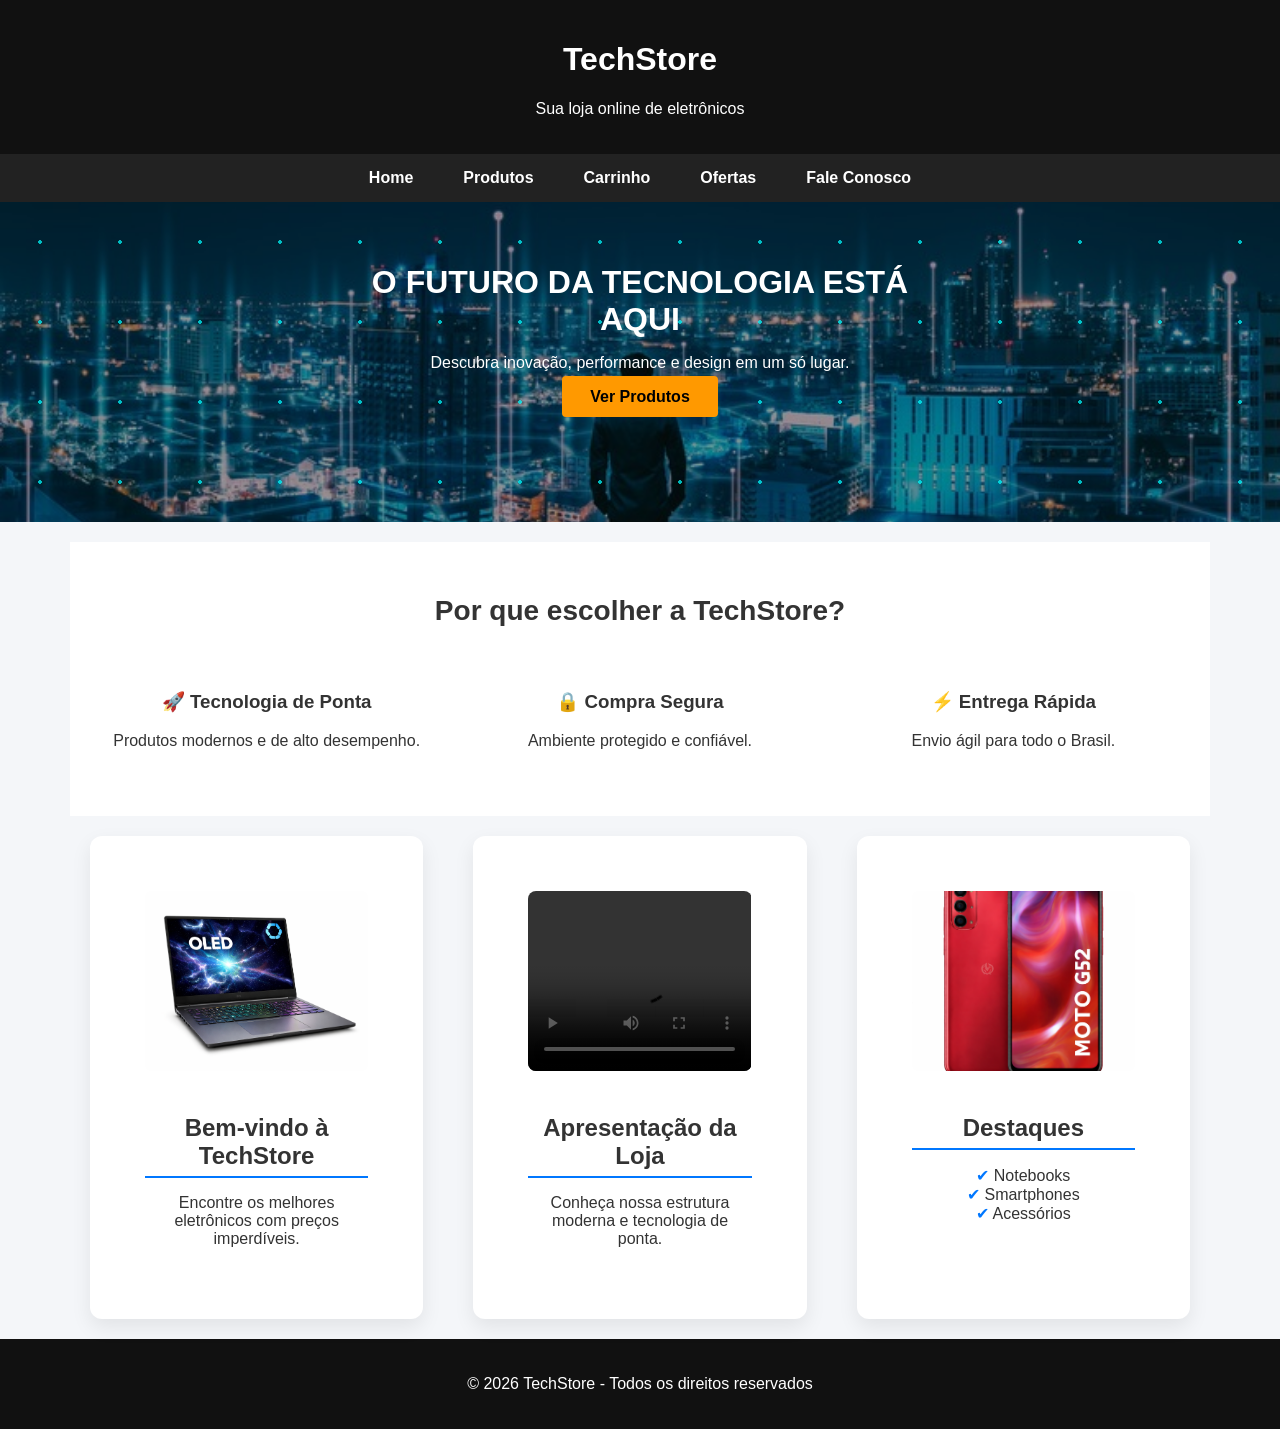
==== index.html @ 17142c54 "Primeiro commit - site" ====
<!DOCTYPE html>
<html lang="pt-br">
<head>
    <meta charset="UTF-8">
    <meta name="description" content="Loja Virtual de Eletrônicos">
    <meta name="author" content="Monica Leite Scalabrini">
    <title>TechStore - Vendas Online</title>
    <link rel="stylesheet" href="style.css">
</head>

<body>

<header>
    <h1>TechStore</h1>
    <p>Sua loja online de eletrônicos</p>
</header>

<nav>
    <ul>
        <li><a href="index.html">Home</a></li>
        <li><a href="produtos.html">Produtos</a></li>
        <li><a href="#">Carrinho</a></li>
        <li><a href="ofertas.html">Ofertas</a></li>
        <li><a href="faleconosco.html">Fale Conosco</a></li>
    </ul>
</nav>

<section class="banner">
    <div class="banner-text">
        <h2>O FUTURO DA TECNOLOGIA ESTÁ AQUI</h2>
        <p>Descubra inovação, performance e design em um só lugar.</p>
        <a href="produtos.html" class="btn">Ver Produtos</a>
    </div>
</section>

<section class="highlight">
    <h2>Por que escolher a TechStore?</h2>
    <div class="highlight-grid">
        <div>
            <h3>🚀 Tecnologia de Ponta</h3>
            <p>Produtos modernos e de alto desempenho.</p>
        </div>
        <div>
            <h3>🔒 Compra Segura</h3>
            <p>Ambiente protegido e confiável.</p>
        </div>
        <div>
            <h3>⚡ Entrega Rápida</h3>
            <p>Envio ágil para todo o Brasil.</p>
        </div>
    </div>
</section>


<section class="home-cards">

    <article>
        <img src="notebook.png" alt="Notebook">
        <h2>Bem-vindo à TechStore</h2>
        <p>Encontre os melhores eletrônicos com preços imperdíveis.</p>
    </article>

    <article>
        <video controls>
            <source src="videotecstore.mp4" type="video/mp4">
            Seu navegador não suporta vídeo.
        </video>
        <h2>Apresentação da Loja</h2>
        <p>Conheça nossa estrutura moderna e tecnologia de ponta.</p>
    </article>



    <article>
        <img src="celular.png" alt="Smartphone">
        <h2>Destaques</h2>
        <ul>
            <li>Notebooks</li>
            <li>Smartphones</li>
            <li>Acessórios</li>
        </ul>
    </article>

    

</section>


<footer>
    <p>© 2026 TechStore - Todos os direitos reservados</p>
</footer>

</body>
</html>
---- style.css ----
/* RESET */
body {
    margin: 0;
    font-family: Arial, Helvetica, sans-serif;
    background-color: #f4f6f9;
    color: #333;
}

/* HEADER */
header {
    background-color: #111;
    color: white;
    padding: 20px;
    text-align: center;
}

/* MENU */
nav {
    background-color: #222;
}

nav ul {
    list-style: none;
    margin: 0;
    padding: 0;
    display: flex;
    justify-content: center;
}

nav ul li a {
    display: block;
    padding: 15px 25px;
    text-decoration: none;
    color: white;
    font-weight: bold;
    transition: background 0.3s;
}

nav ul li a:hover {
    background-color: #0077ff;
}

/* BANNER */
.banner {
    position: relative;
    height: 150px;
    background-image: url("banner.jpg");
    background-size: cover;
    background-position: center;
    display: flex;
    align-items: center;
    justify-content: center;
}

.banner::after {
    content: "";
    position: absolute;
    inset: 0;
    background: rgba(0, 0, 0, 0.4);
}
.banner::after {
    pointer-events: none;
}


.banner-text {
    position: relative;
    z-index: 2;  /* isso faz o texto ficar acima do overlay */
    color: white;
    text-align: center;
    max-width: 600px;
    margin-top: -80px;

}

.banner-text h2 {
    font-size: 32px;
    margin-bottom: 15px;
    border: none;
    text-transform: uppercase;
}

/* BOTÃO */
.btn {
    background-color: #ff9900;
    color: black;
    padding: 12px 28px;
    text-decoration: none;
    border-radius: 4px;
    font-weight: bold;
    transition: all 0.3s ease;
}

.btn:hover {
    background-color: #e68a00;
    transform: scale(1.05);
}

/* HOME CARDS */
.home-cards {
    display: grid;
    grid-template-columns: repeat(3, 1fr);
    gap: 50px;
    max-width: 1100px;
    margin: 20px auto;
}

.home-cards article {
    background-color: white;
    padding: 55px;
    border-radius: 12px;
    box-shadow: 0 8px 20px rgba(0,0,0,0.08);
    text-align: center;
}

.home-cards img,
.home-cards video {
    width: 100%;
    height: 180px;
    object-fit: cover;
    border-radius: 8px;
    margin-bottom: 20px;
}

.home-cards h2 {
    border-bottom: 2px solid #0077ff;
    padding-bottom: 6px;
    margin-bottom: 15px;
}

.home-cards ul {
    list-style: none;
    padding: 0;
}

.home-cards ul li::before {
    content: "✔ ";
    color: #0077ff;
}
/* ===== PRODUTOS ===== */

.products-grid {
    display: grid;
    grid-template-columns: repeat(3, 1fr);
    gap: 40px;
    max-width: 1100px;
    margin: 60px auto;
}

.product-card {
    background-color: white;
    padding: 25px;
    border-radius: 12px;
    box-shadow: 0 8px 20px rgba(0,0,0,0.08);
    text-align: center;
    transition: transform 0.3s ease;
}

.product-card:hover {
    transform: translateY(-8px);
}

.product-card img {
    width: 100%;
    height: 180px;
    object-fit: contain;
    margin-bottom: 20px;
}

.product-card h2 {
    border-bottom: 2px solid #0077ff;
    padding-bottom: 6px;
    margin-bottom: 15px;
}

.price {
    display: block;
    font-size: 18px;
    margin: 15px 0;
    color: #111;
}
/* ===== FALE CONOSCO ===== */

.contact-section {
    max-width: 600px;
    margin: 60px auto;
}

.contact-form {
    background-color: white;
    padding: 30px;
    border-radius: 12px;
    box-shadow: 0 8px 20px rgba(0,0,0,0.08);
    display: flex;
    flex-direction: column;
}

.contact-form label {
    margin-top: 15px;
    margin-bottom: 5px;
    font-weight: bold;
}

.contact-form input,
.contact-form textarea {
    padding: 10px;
    border-radius: 6px;
    border: 1px solid #ccc;
    font-size: 14px;
}

.contact-form input:focus,
.contact-form textarea:focus {
    outline: none;
    border-color: #0077ff;
}
/* ===== PÁGINA DE PRODUTOS ===== */

.products {
    display: flex;
    gap: 30px;
    max-width: 1100px;
    margin: 60px auto;
}

.products article {
    flex: 1;
    background-color: white;
    padding: 25px;
    border-radius: 12px;
    box-shadow: 0 8px 20px rgba(0,0,0,0.08);
    text-align: center;
}

.products img {
    width: 100%;
    height: 180px;
    object-fit: cover;
    border-radius: 8px;
    margin-bottom: 20px;
}

.price {
    font-weight: bold;
    font-size: 18px;
    margin: 10px 0;
    color: #111;
}


/* ===== CHUVA DIGITAL FUTURISTA ===== */

.banner {
    position: relative;
    height: 320px;
    background-image: url("banner.jpg");
    background-size: cover;
    background-position: center;
    display: flex;
    align-items: center;
    justify-content: center;
    overflow: hidden; /* 👈 ISSO ISOLA O EFEITO */
}


@keyframes rain {
    from {
        transform: translateY(-100%);
    }
    to {
        transform: translateY(100%);
    }
}
/* ===== CHUVA DIGITAL FUTURISTA ===== */

.banner::before {
    content: "";
    position: absolute;
    inset: 0;
    background-image: 
        radial-gradient(rgba(0,255,255,0.7) 2px, transparent 2px);
    background-size: 80px 80px;
    animation: rain 6s linear infinite;
    pointer-events: none;
    z-index: 1;
}



@keyframes rain {
    from {
        transform: translateY(-100%);
    }
    to {
        transform: translateY(100%);
    }
}
/* ===== SEÇÃO DIFERENCIAL ===== */

.highlight {
    text-align: center;
    padding: 60px 20px;
    background-color: #ffffff;
}

.highlight h2 {
    font-size: 28px;
    margin-bottom: 40px;
}

.highlight-grid {
    display: flex;
    justify-content: center;
    gap: 40px;
    max-width: 1100px;
    margin: auto;
}

.highlight-grid div {
    flex: 1;
    padding: 20px;
}


/* ===== SEÇÃO HIGHLIGHT ===== */

.highlight {
    max-width: 1100px;
    margin: 20px auto 10px auto; /* menos espaço embaixo */
    padding: 30px 20px; /* diminui altura interna */
    text-align: center;
}
.highlight h2 {
    margin-bottom: 25px;
}
.highlight-grid {
    display: grid;
    grid-template-columns: repeat(3, 1fr);
    gap: 20px; /* diminui espaço entre caixas */
}
footer {
    text-align: center;
    padding: 20px;
    background-color: #111;
    color: white;
}
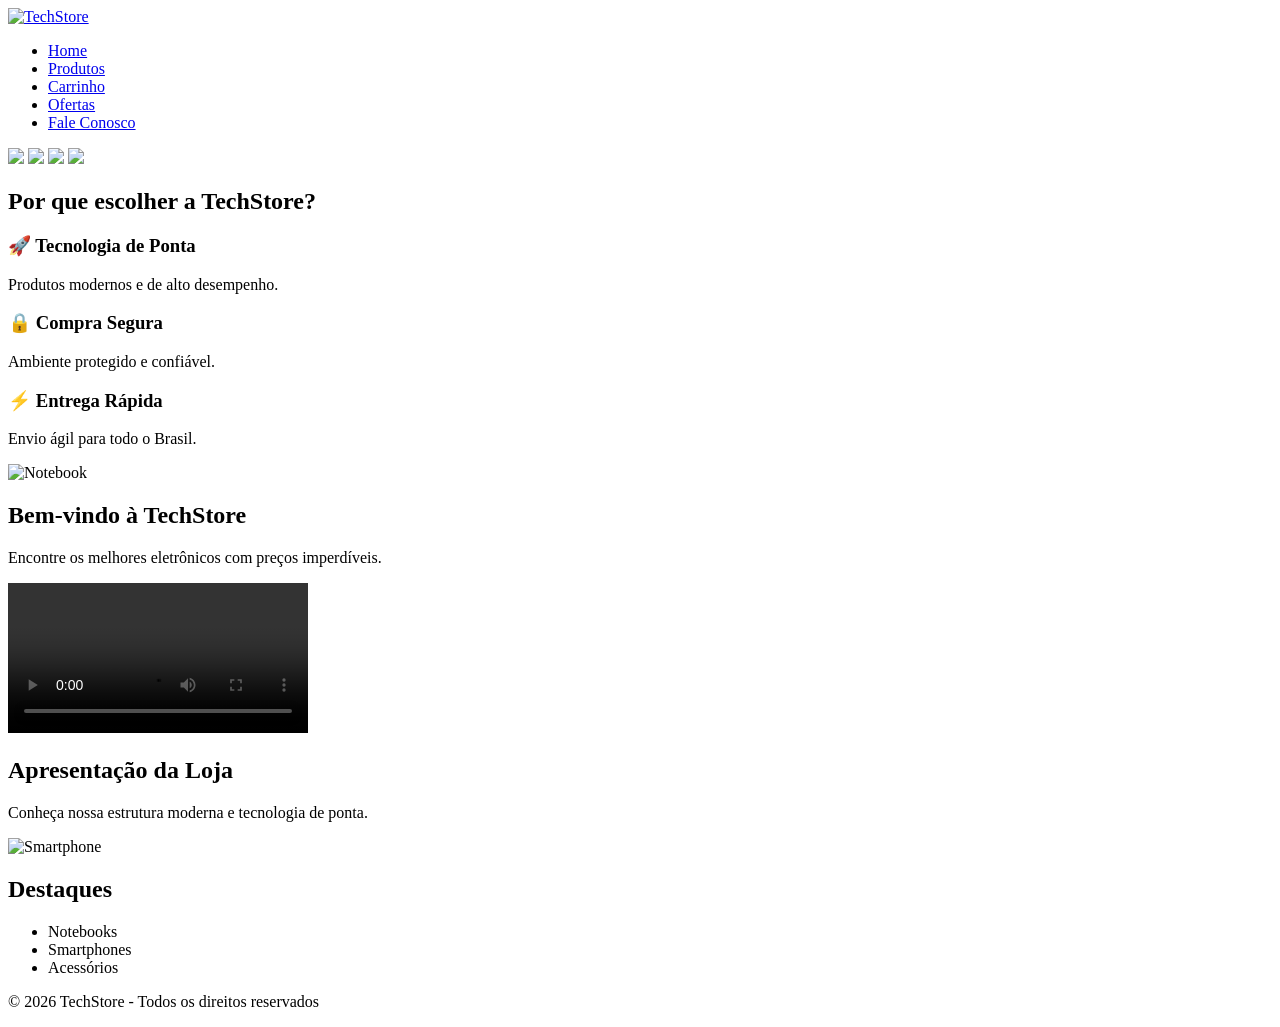
==== commit 5ee81ca2: "Add files via upload" ====
--- a/index.html
+++ b/index.html
@@ -1,94 +1,112 @@
-<!DOCTYPE html>
-<html lang="pt-br">
-<head>
-    <meta charset="UTF-8">
-    <meta name="description" content="Loja Virtual de Eletrônicos">
-    <meta name="author" content="Monica Leite Scalabrini">
-    <title>TechStore - Vendas Online</title>
-    <link rel="stylesheet" href="style.css">
-</head>
-
-<body>
-
-<header>
-    <h1>TechStore</h1>
-    <p>Sua loja online de eletrônicos</p>
-</header>
-
-<nav>
-    <ul>
-        <li><a href="index.html">Home</a></li>
-        <li><a href="produtos.html">Produtos</a></li>
-        <li><a href="#">Carrinho</a></li>
-        <li><a href="ofertas.html">Ofertas</a></li>
-        <li><a href="faleconosco.html">Fale Conosco</a></li>
-    </ul>
-</nav>
-
-<section class="banner">
-    <div class="banner-text">
-        <h2>O FUTURO DA TECNOLOGIA ESTÁ AQUI</h2>
-        <p>Descubra inovação, performance e design em um só lugar.</p>
-        <a href="produtos.html" class="btn">Ver Produtos</a>
-    </div>
-</section>
-
-<section class="highlight">
-    <h2>Por que escolher a TechStore?</h2>
-    <div class="highlight-grid">
-        <div>
-            <h3>🚀 Tecnologia de Ponta</h3>
-            <p>Produtos modernos e de alto desempenho.</p>
-        </div>
-        <div>
-            <h3>🔒 Compra Segura</h3>
-            <p>Ambiente protegido e confiável.</p>
-        </div>
-        <div>
-            <h3>⚡ Entrega Rápida</h3>
-            <p>Envio ágil para todo o Brasil.</p>
-        </div>
-    </div>
-</section>
-
-
-<section class="home-cards">
-
-    <article>
-        <img src="notebook.png" alt="Notebook">
-        <h2>Bem-vindo à TechStore</h2>
-        <p>Encontre os melhores eletrônicos com preços imperdíveis.</p>
-    </article>
-
-    <article>
-        <video controls>
-            <source src="videotecstore.mp4" type="video/mp4">
-            Seu navegador não suporta vídeo.
-        </video>
-        <h2>Apresentação da Loja</h2>
-        <p>Conheça nossa estrutura moderna e tecnologia de ponta.</p>
-    </article>
-
-
-
-    <article>
-        <img src="celular.png" alt="Smartphone">
-        <h2>Destaques</h2>
-        <ul>
-            <li>Notebooks</li>
-            <li>Smartphones</li>
-            <li>Acessórios</li>
-        </ul>
-    </article>
-
-    
-
-</section>
-
-
-<footer>
-    <p>© 2026 TechStore - Todos os direitos reservados</p>
-</footer>
-
-</body>
-</html>
+<!DOCTYPE html>
+<html lang="pt-br">
+<head>
+    <meta name="viewport" content="width=device-width, initial-scale=1.0">
+    <meta charset="UTF-8">
+    <meta name="description" content="Loja Virtual de Eletrônicos">
+    <meta name="author" content="Monica Leite Scalabrini">
+    <title>TechStore - Vendas Online</title>
+
+    <!-- CSS corrigido -->
+    <link rel="stylesheet" href="../css/style.css">
+</head>
+
+<body>
+<header>  
+</header>
+
+<nav class="menu">
+    <a href="index.html" class="menu-logo">
+        <img src="../imagens/logo2.jpg" alt="TechStore">
+    </a>
+
+    <ul class="menu-links">
+        <li><a href="index.html">Home</a></li>
+        <li><a href="produtos.html">Produtos</a></li>
+        <li><a href="#">Carrinho</a></li>
+        <li><a href="ofertas.html">Ofertas</a></li>
+        <li><a href="faleconosco.html">Fale Conosco</a></li>
+    </ul>
+</nav>
+
+<main>
+
+<section class="banner">
+    <div class="slider">
+        <img src="../imagens/imagemtech1.jpg" class="slide active">
+        <img src="../imagens/imagemtech2.jpg" class="slide">
+        <img src="../imagens/imagemtech3.jpg" class="slide">
+        <img src="../imagens/banner.jpg" class="slide">
+    </div>
+</section>
+
+<section class="highlight">
+    <h2>Por que escolher a TechStore?</h2>
+    <div class="highlight-grid">
+        <div>
+            <h3>🚀 Tecnologia de Ponta</h3>
+            <p>Produtos modernos e de alto desempenho.</p>
+        </div>
+        <div>
+            <h3>🔒 Compra Segura</h3>
+            <p>Ambiente protegido e confiável.</p>
+        </div>
+        <div>
+            <h3>⚡ Entrega Rápida</h3>
+            <p>Envio ágil para todo o Brasil.</p>
+        </div>
+    </div>
+</section>
+
+<section class="home-cards">
+
+    <article>
+        <img src="../imagens/notebook.png" alt="Notebook">
+        <h2>Bem-vindo à TechStore</h2>
+        <p>Encontre os melhores eletrônicos com preços imperdíveis.</p>
+    </article>
+
+    <article>
+        <video controls>
+            <source src="../video/videotecstore.mp4" type="video/mp4">
+            Seu navegador não suporta vídeo.
+        </video>
+        <h2>Apresentação da Loja</h2>
+        <p>Conheça nossa estrutura moderna e tecnologia de ponta.</p>
+    </article>
+
+    <article>
+        <img src="../imagens/celular.png" alt="Smartphone">
+        <h2>Destaques</h2>
+        <ul>
+            <li>Notebooks</li>
+            <li>Smartphones</li>
+            <li>Acessórios</li>
+        </ul>
+    </article>
+
+</section>
+
+
+ </main>
+
+<footer>
+    <p>© 2026 TechStore - Todos os direitos reservados</p>
+</footer>
+
+<script>
+let slides = document.querySelectorAll('.slide');
+let index = 0;
+
+function nextSlide() {
+    slides[index].classList.remove('active');
+    index = (index + 1) % slides.length;
+    slides[index].classList.add('active');
+}
+
+setInterval(nextSlide, 3000);
+</script>
+
+
+</body>
+</html>
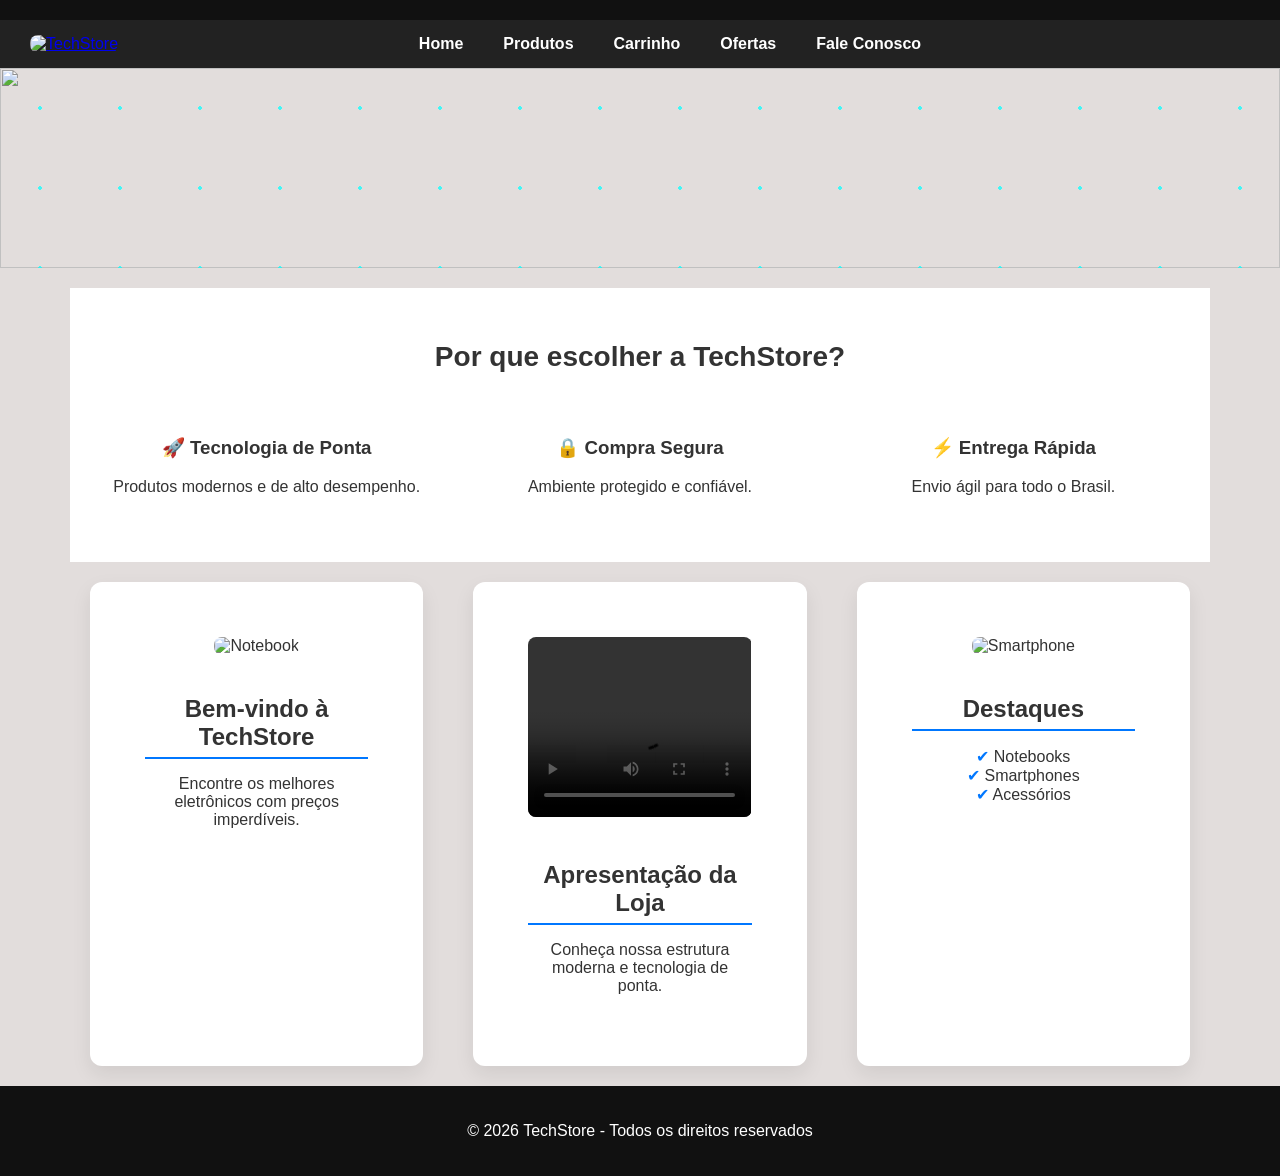
==== commit de23db3c: "Update index.html" ====
--- a/index.html
+++ b/index.html
@@ -8,7 +8,7 @@
     <title>TechStore - Vendas Online</title>
 
     <!-- CSS corrigido -->
-    <link rel="stylesheet" href="../css/style.css">
+    <link rel="stylesheet" href="style.css">
 </head>
 
 <body>
@@ -17,7 +17,7 @@
 
 <nav class="menu">
     <a href="index.html" class="menu-logo">
-        <img src="../imagens/logo2.jpg" alt="TechStore">
+        <img src="imagens/logo2.jpg" alt="TechStore">
     </a>
 
     <ul class="menu-links">
@@ -33,10 +33,10 @@
 
 <section class="banner">
     <div class="slider">
-        <img src="../imagens/imagemtech1.jpg" class="slide active">
-        <img src="../imagens/imagemtech2.jpg" class="slide">
-        <img src="../imagens/imagemtech3.jpg" class="slide">
-        <img src="../imagens/banner.jpg" class="slide">
+        <img src="imagens/imagemtech1.jpg" class="slide active">
+        <img src="imagens/imagemtech2.jpg" class="slide">
+        <img src="imagens/imagemtech3.jpg" class="slide">
+        <img src="imagens/banner.jpg" class="slide">
     </div>
 </section>
 
@@ -61,14 +61,14 @@
 <section class="home-cards">
 
     <article>
-        <img src="../imagens/notebook.png" alt="Notebook">
+        <img src="imagens/notebook.png" alt="Notebook">
         <h2>Bem-vindo à TechStore</h2>
         <p>Encontre os melhores eletrônicos com preços imperdíveis.</p>
     </article>
 
     <article>
         <video controls>
-            <source src="../video/videotecstore.mp4" type="video/mp4">
+            <source src="video/videotecstore.mp4" type="video/mp4">
             Seu navegador não suporta vídeo.
         </video>
         <h2>Apresentação da Loja</h2>
@@ -76,7 +76,7 @@
     </article>
 
     <article>
-        <img src="../imagens/celular.png" alt="Smartphone">
+        <img src="imagens/celular.png" alt="Smartphone">
         <h2>Destaques</h2>
         <ul>
             <li>Notebooks</li>
@@ -109,4 +109,4 @@
 
 
 </body>
-</html>+</html>
--- a/style.css
+++ b/style.css
@@ -0,0 +1,428 @@
+/* RESET */
+
+body{
+    background-image: url("../imagens/fundo.jpg");
+    background-size: cover;
+    background-repeat: no-repeat;
+
+    margin: 0;
+    font-family: Arial, Helvetica, sans-serif;
+    background-color: #e2dddc;
+    color: #333;
+}
+
+/* HEADER */
+header {
+    background-color: #111;
+    color: white;
+    padding: 10px; 
+    text-align: center;
+}
+
+/* MENU */
+nav {
+    background-color: #222;
+}
+
+nav ul {
+    list-style: none;
+    margin: 0;
+    padding: 0;
+    display: flex;
+    justify-content: center;
+}
+
+nav ul li a {
+    display: block;
+    padding: 15px 25px;
+    text-decoration: none;
+    color: white;
+    font-weight: bold;
+    transition: background 0.3s;
+}
+
+nav ul li a:hover {
+    background-color: #0077ff;
+}
+
+/* BANNER */    /* parece que esta duplicado devo apagar)*/
+.banner {
+    position: relative;
+    height: 320px;
+    overflow: hidden;
+}
+
+.slider {
+    width: 100%;
+    height: 100%;
+    position: relative;
+}
+
+.slide {
+    position: absolute;
+    width: 100%;
+    height: 100%;
+    object-fit: cover;
+    opacity: 0;
+    transition: opacity 1s ease-in-out;
+}
+
+.slide.active {
+    opacity: 1;
+}
+
+/* BOTÃO */
+.btn {
+    background-color: #ff9900;
+    color: black;
+    padding: 12px 28px;
+    text-decoration: none;
+    border-radius: 4px;
+    font-weight: bold;
+    transition: all 0.3s ease;
+}
+
+.btn:hover {
+    background-color: #e68a00;
+    transform: scale(1.05);
+}
+
+/* HOME CARDS */
+.home-cards {
+    display: grid;
+    grid-template-columns: repeat(3, 1fr);
+    gap: 50px;
+    max-width: 1100px;
+    margin: 20px auto;
+}
+
+
+.home-cards article {
+    background-color: white;
+    padding: 55px;
+    border-radius: 12px;
+    box-shadow: 0 8px 20px rgba(0,0,0,0.08);
+    text-align: center;
+}
+
+
+
+.home-cards img,
+.home-cards video {
+    width: 100%;
+    height: 180px;
+    object-fit: cover;
+    border-radius: 8px;
+    margin-bottom: 20px;
+}
+
+.home-cards h2 {
+    border-bottom: 2px solid #0077ff;
+    padding-bottom: 6px;
+    margin-bottom: 15px;
+}
+
+.home-cards ul {
+    list-style: none;
+    padding: 0;
+}
+
+.home-cards ul li::before {
+    content: "✔ ";
+    color: #0077ff;
+}
+/* ===== PRODUTOS ===== */
+
+.products-grid {
+    display: grid;
+    grid-template-columns: repeat(3, 1fr);
+    gap: 40px;
+    max-width: 1100px;
+    margin: 60px auto;
+}
+
+.product-card {
+    background-color: white;
+    padding: 25px;
+    border-radius: 12px;
+    box-shadow: 0 8px 20px rgba(0,0,0,0.08);
+    text-align: center;
+    transition: transform 0.3s ease;
+}
+
+.product-card:hover {
+    transform: translateY(-8px);
+}
+
+.product-card img {
+    width: 100%;
+    height: 180px;
+    object-fit: contain;
+    margin-bottom: 20px;
+}
+
+.product-card h2 {
+    border-bottom: 2px solid #0077ff;
+    padding-bottom: 6px;
+    margin-bottom: 15px;
+}
+
+.price {
+    display: block;
+    font-size: 18px;
+    margin: 15px 0;
+    color: #111;
+}
+/* ===== FALE CONOSCO ===== */
+
+.contact-section {
+    max-width: 600px;
+    margin: 60px auto;
+}
+
+.contact-form {
+    background-color: white;
+    padding: 30px;
+    border-radius: 12px;
+    box-shadow: 0 8px 20px rgba(0,0,0,0.08);
+    display: flex;
+    flex-direction: column;
+}
+
+.contact-form label {
+    margin-top: 15px;
+    margin-bottom: 5px;
+    font-weight: bold;
+}
+
+.contact-form input,
+.contact-form textarea {
+    padding: 10px;
+    border-radius: 6px;
+    border: 1px solid #ccc;
+    font-size: 14px;
+}
+
+.contact-form input:focus,
+.contact-form textarea:focus {
+    outline: none;
+    border-color: #0077ff;
+}
+/* ===== PÁGINA DE PRODUTOS ===== */
+
+.products {
+    display: flex;
+    gap: 30px;
+    max-width: 1100px;
+    margin: 60px auto;
+}
+
+.products article {
+    flex: 1;
+    background-color: white;
+    padding: 25px;
+    border-radius: 12px;
+    box-shadow: 0 8px 20px rgba(0,0,0,0.08);
+    text-align: center;
+}
+
+.products img {
+    width: 100%;
+    height: 180px;
+    object-fit: cover;
+    border-radius: 8px;
+    margin-bottom: 20px;
+}
+
+.price {
+    font-weight: bold;
+    font-size: 18px;
+    margin: 10px 0;
+    color: #111;
+}
+
+
+/* ===== CHUVA DIGITAL FUTURISTA ===== */
+
+.banner {
+    position: relative;
+    height: 320px;
+    background-image: url("../imagens/banner.jpg");
+    background-size: cover;
+    background-position: center;
+    display: flex;
+    align-items: center;
+    justify-content: center;
+    overflow: hidden; /* 👈 ISSO ISOLA O EFEITO */
+}
+
+
+@keyframes rain {
+    from {
+        transform: translateY(-100%);
+    }
+    to {
+        transform: translateY(100%);
+    }
+}
+/* ===== CHUVA DIGITAL FUTURISTA ===== */
+
+.banner::before {
+    content: "";
+    position: absolute;
+    inset: 0;
+    background-image: 
+        radial-gradient(rgba(0,255,255,0.7) 2px, transparent 2px);
+    background-size: 80px 80px;
+    animation: rain 6s linear infinite;
+    pointer-events: none;
+    z-index: 1;
+}
+
+
+
+/* ===== SEÇÃO DIFERENCIAL ===== */
+
+.highlight {
+    text-align: center;
+    padding: 60px 20px;
+    background-color: #ffffff;
+}
+
+.highlight h2 {
+    font-size: 28px;
+    margin-bottom: 40px;
+}
+
+.highlight-grid {
+    display: flex;
+    justify-content: center;
+    gap: 40px;
+    max-width: 1100px;
+    margin: auto;
+}
+
+.highlight-grid div {
+    flex: 1;
+    padding: 20px;
+}
+
+
+/* ===== SEÇÃO HIGHLIGHT ===== */
+
+.highlight {
+    max-width: 1100px;
+    margin: 20px auto 10px auto; /* menos espaço embaixo */
+    padding: 30px 20px; /* diminui altura interna */
+    text-align: center;
+}
+.highlight h2 {
+    margin-bottom: 25px;
+}
+.highlight-grid {
+    display: grid;
+    grid-template-columns: repeat(3, 1fr);
+    gap: 20px; /* diminui espaço entre caixas */
+}
+footer {
+    text-align: center;
+    padding: 20px;
+    background-color: #111;
+    color: white;
+}
+.logo {
+    border-radius: 12px;
+}
+.banner {
+    position: relative;
+    height: 200px;
+    overflow: hidden;
+}
+
+.slider {
+    width: 100%;
+    height: 100%;
+    position: relative;
+}
+
+.slide {
+    position: absolute;
+    width: 100%;
+    height: 100%;
+    object-fit: cover;
+    opacity: 0;
+    transition: opacity 1s ease-in-out;
+}
+
+.slide.active {
+    opacity: 1;
+}
+
+.logo-area {
+    display: flex;
+    flex-direction: column;   /* um abaixo do outro */
+    align-items: center;      /* centraliza horizontalmente */
+    justify-content: center;
+    text-align: center;
+    padding: 20px 0;
+}
+
+.logo {
+    border-radius: 12px;
+    margin-bottom: 10px;
+}
+/* MENU COM LOGO */
+
+.menu {
+    background-color: #222;
+    display: flex;
+    align-items: center;
+    justify-content: center;
+    padding: 0 30px;
+
+ 
+    top: 0;
+    width: 100%;
+    z-index: 1000;
+}
+
+.menu-logo img {
+    height: 40px;
+    border-radius: 8px;
+}
+
+.menu-links {
+    list-style: none;
+    display: flex;
+    gap: 20px;
+    margin: 0;
+    padding: 0;
+}
+
+.menu-links li a {
+    text-decoration: none;
+    color: white;
+    font-weight: bold;
+    padding: 15px 10px;
+    transition: background 0.3s;
+}
+
+.menu-links li a:hover {
+    background-color: #0077ff;
+}
+.menu-logo {
+    position: absolute;
+    left: 30px;
+}
+
+.products img {
+    transition: transform 0.5s ease;
+}
+
+.home-cards img {
+    transition: transform 0.5s ease;
+}
+
+.home-cards img:hover {
+    transform: rotateY(180deg);
+    }
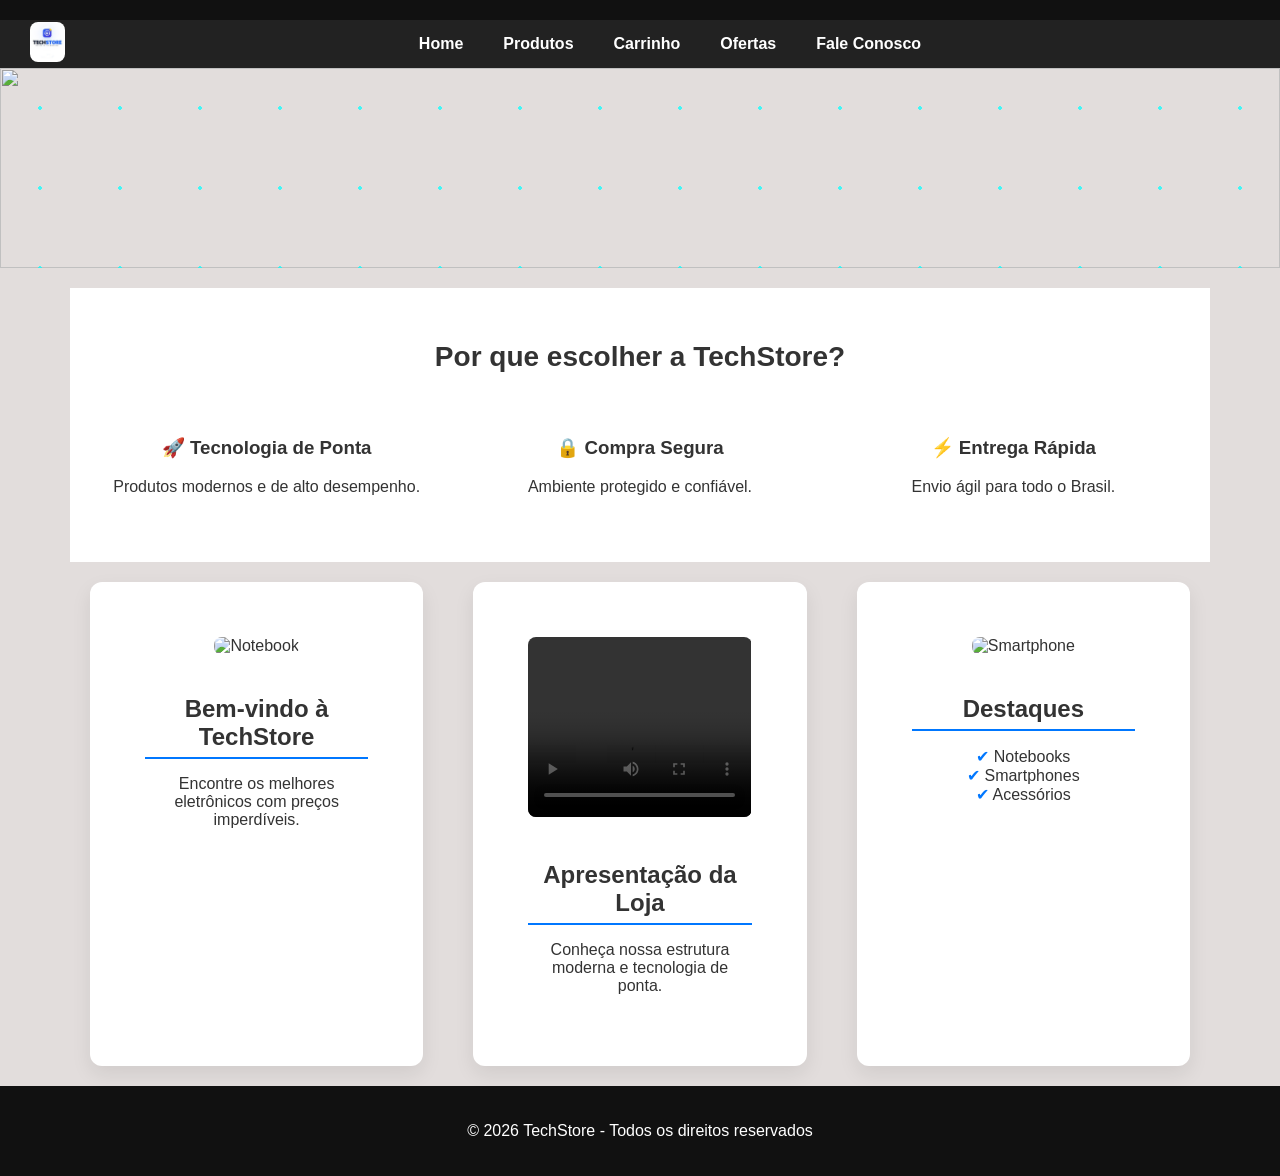
==== commit cef55fb7: "Update index.html" ====
--- a/index.html
+++ b/index.html
@@ -17,7 +17,7 @@
 
 <nav class="menu">
     <a href="index.html" class="menu-logo">
-        <img src="imagens/logo2.jpg" alt="TechStore">
+        <img src="/logo2.jpg" alt="TechStore">
     </a>
 
     <ul class="menu-links">
@@ -68,7 +68,7 @@
 
     <article>
         <video controls>
-            <source src="video/videotecstore.mp4" type="video/mp4">
+            <source src="/videotecstore.mp4" type="video/mp4">
             Seu navegador não suporta vídeo.
         </video>
         <h2>Apresentação da Loja</h2>
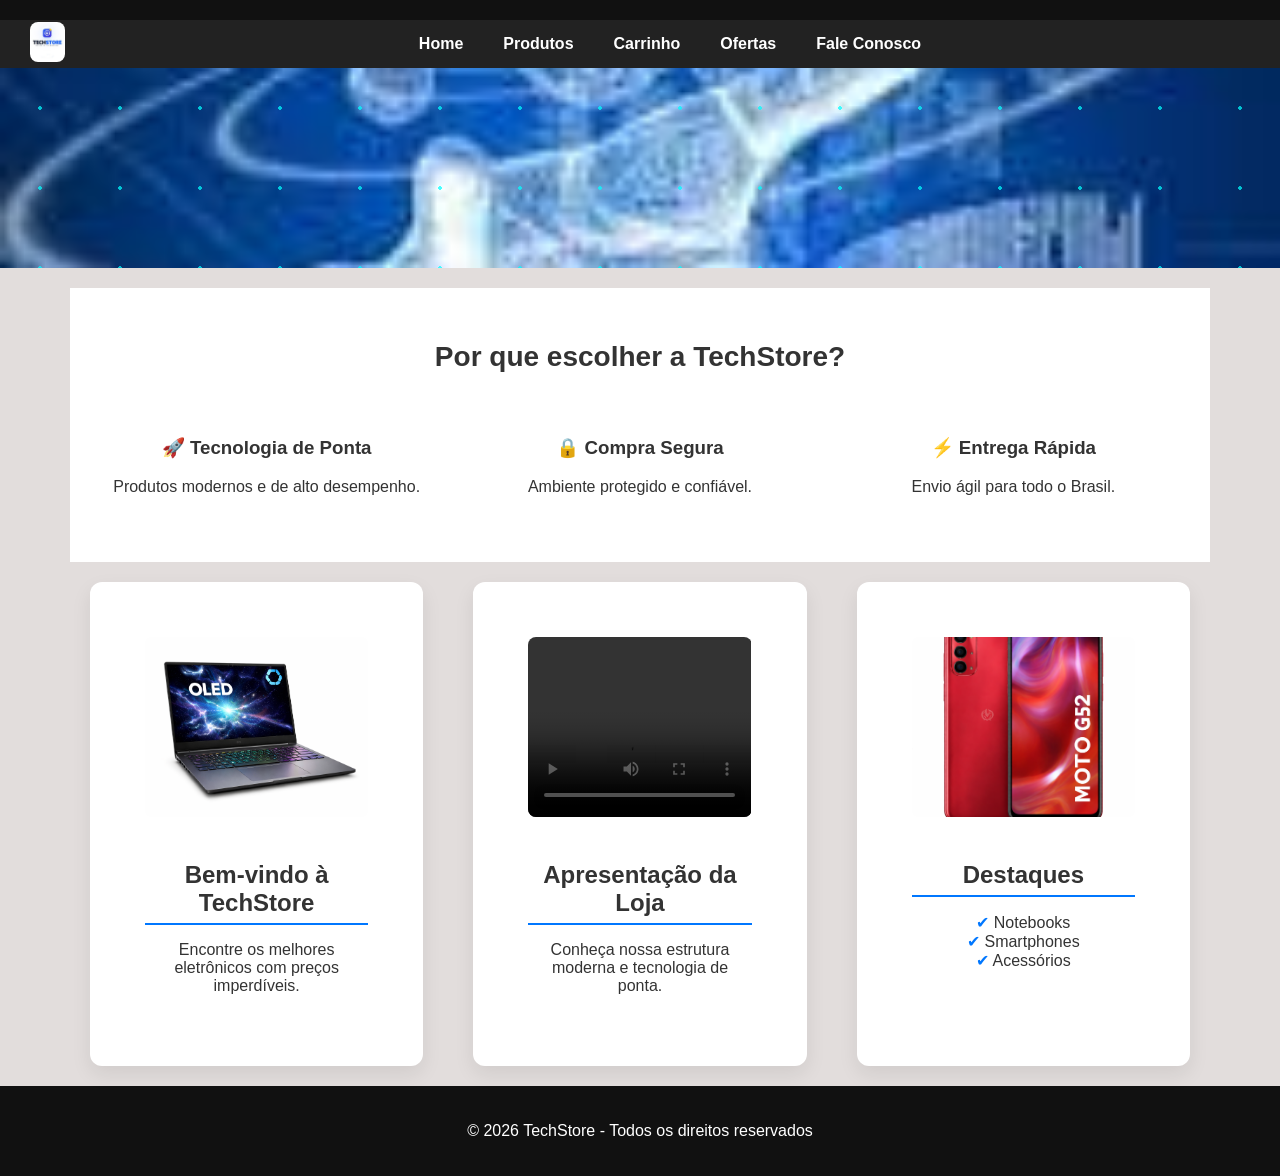
==== commit 13064d5e: "Update index.html" ====
--- a/index.html
+++ b/index.html
@@ -17,7 +17,7 @@
 
 <nav class="menu">
     <a href="index.html" class="menu-logo">
-        <img src="/logo2.jpg" alt="TechStore">
+        <img src="logo2.jpg" alt="TechStore">
     </a>
 
     <ul class="menu-links">
@@ -33,10 +33,10 @@
 
 <section class="banner">
     <div class="slider">
-        <img src="imagens/imagemtech1.jpg" class="slide active">
-        <img src="imagens/imagemtech2.jpg" class="slide">
-        <img src="imagens/imagemtech3.jpg" class="slide">
-        <img src="imagens/banner.jpg" class="slide">
+        <img src="imagemtech1.jpg" class="slide active">
+        <img src="imagemtech2.jpg" class="slide">
+        <img src="imagemtech3.jpg" class="slide">
+        <img src="banner.jpg" class="slide">
     </div>
 </section>
 
@@ -61,14 +61,14 @@
 <section class="home-cards">
 
     <article>
-        <img src="imagens/notebook.png" alt="Notebook">
+        <img src="notebook.png" alt="Notebook">
         <h2>Bem-vindo à TechStore</h2>
         <p>Encontre os melhores eletrônicos com preços imperdíveis.</p>
     </article>
 
     <article>
         <video controls>
-            <source src="/videotecstore.mp4" type="video/mp4">
+            <source src="videotecstore.mp4" type="video/mp4">
             Seu navegador não suporta vídeo.
         </video>
         <h2>Apresentação da Loja</h2>
@@ -76,7 +76,7 @@
     </article>
 
     <article>
-        <img src="imagens/celular.png" alt="Smartphone">
+        <img src="celular.png" alt="Smartphone">
         <h2>Destaques</h2>
         <ul>
             <li>Notebooks</li>
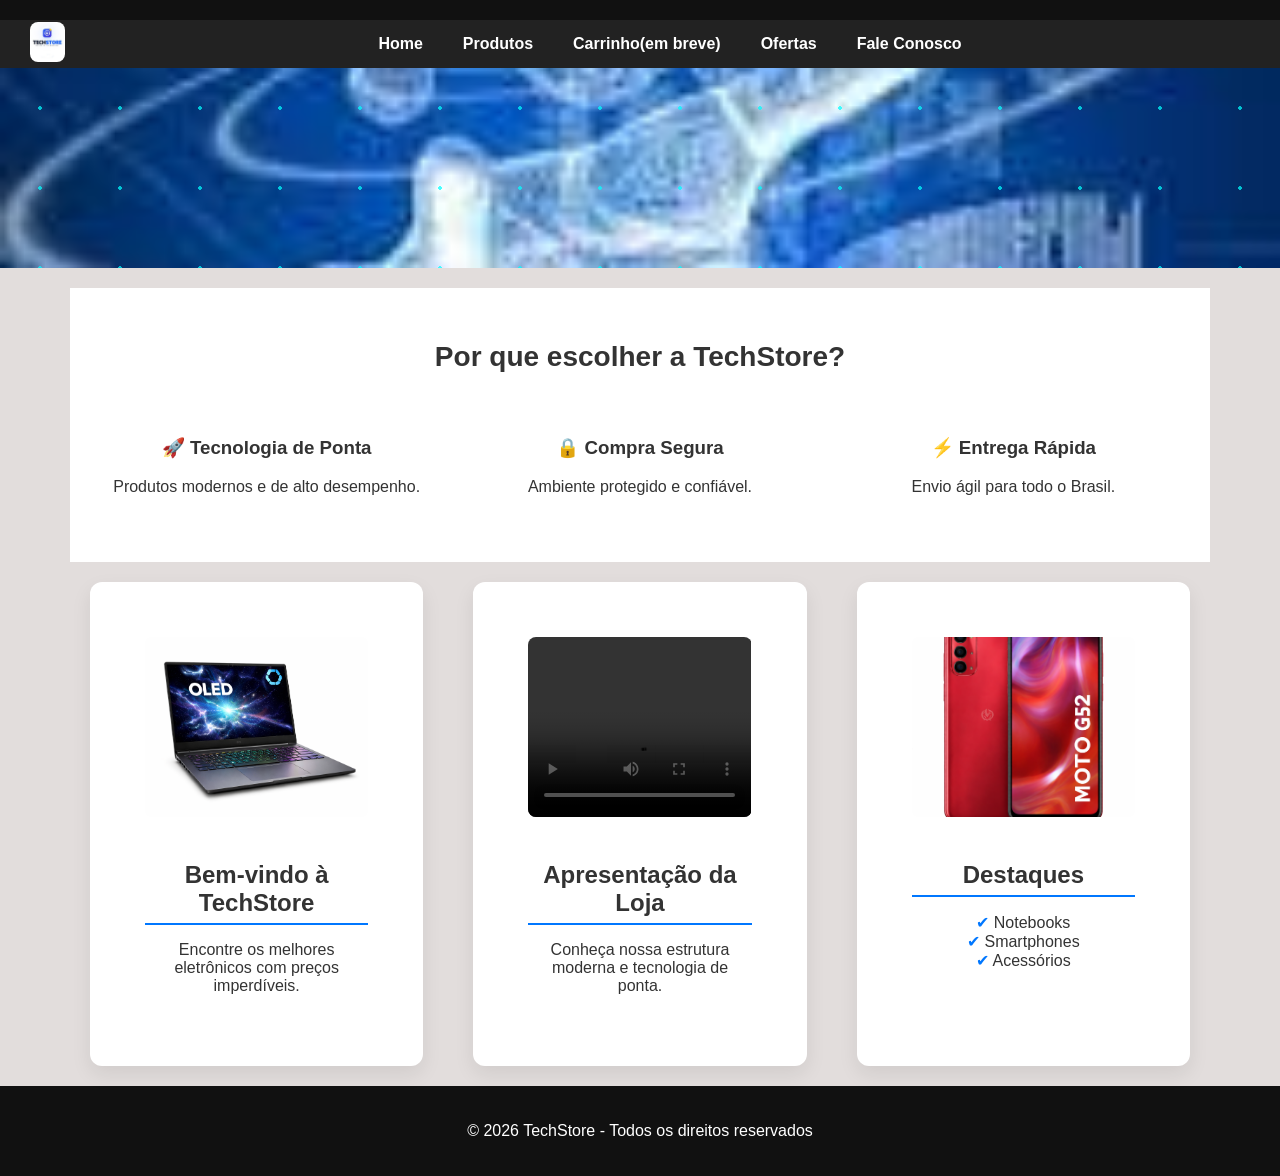
==== commit f9c35846: "Update index.html" ====
--- a/index.html
+++ b/index.html
@@ -23,7 +23,7 @@
     <ul class="menu-links">
         <li><a href="index.html">Home</a></li>
         <li><a href="produtos.html">Produtos</a></li>
-        <li><a href="#">Carrinho</a></li>
+        <li><a href="#">Carrinho(em breve)</a></li>
         <li><a href="ofertas.html">Ofertas</a></li>
         <li><a href="faleconosco.html">Fale Conosco</a></li>
     </ul>
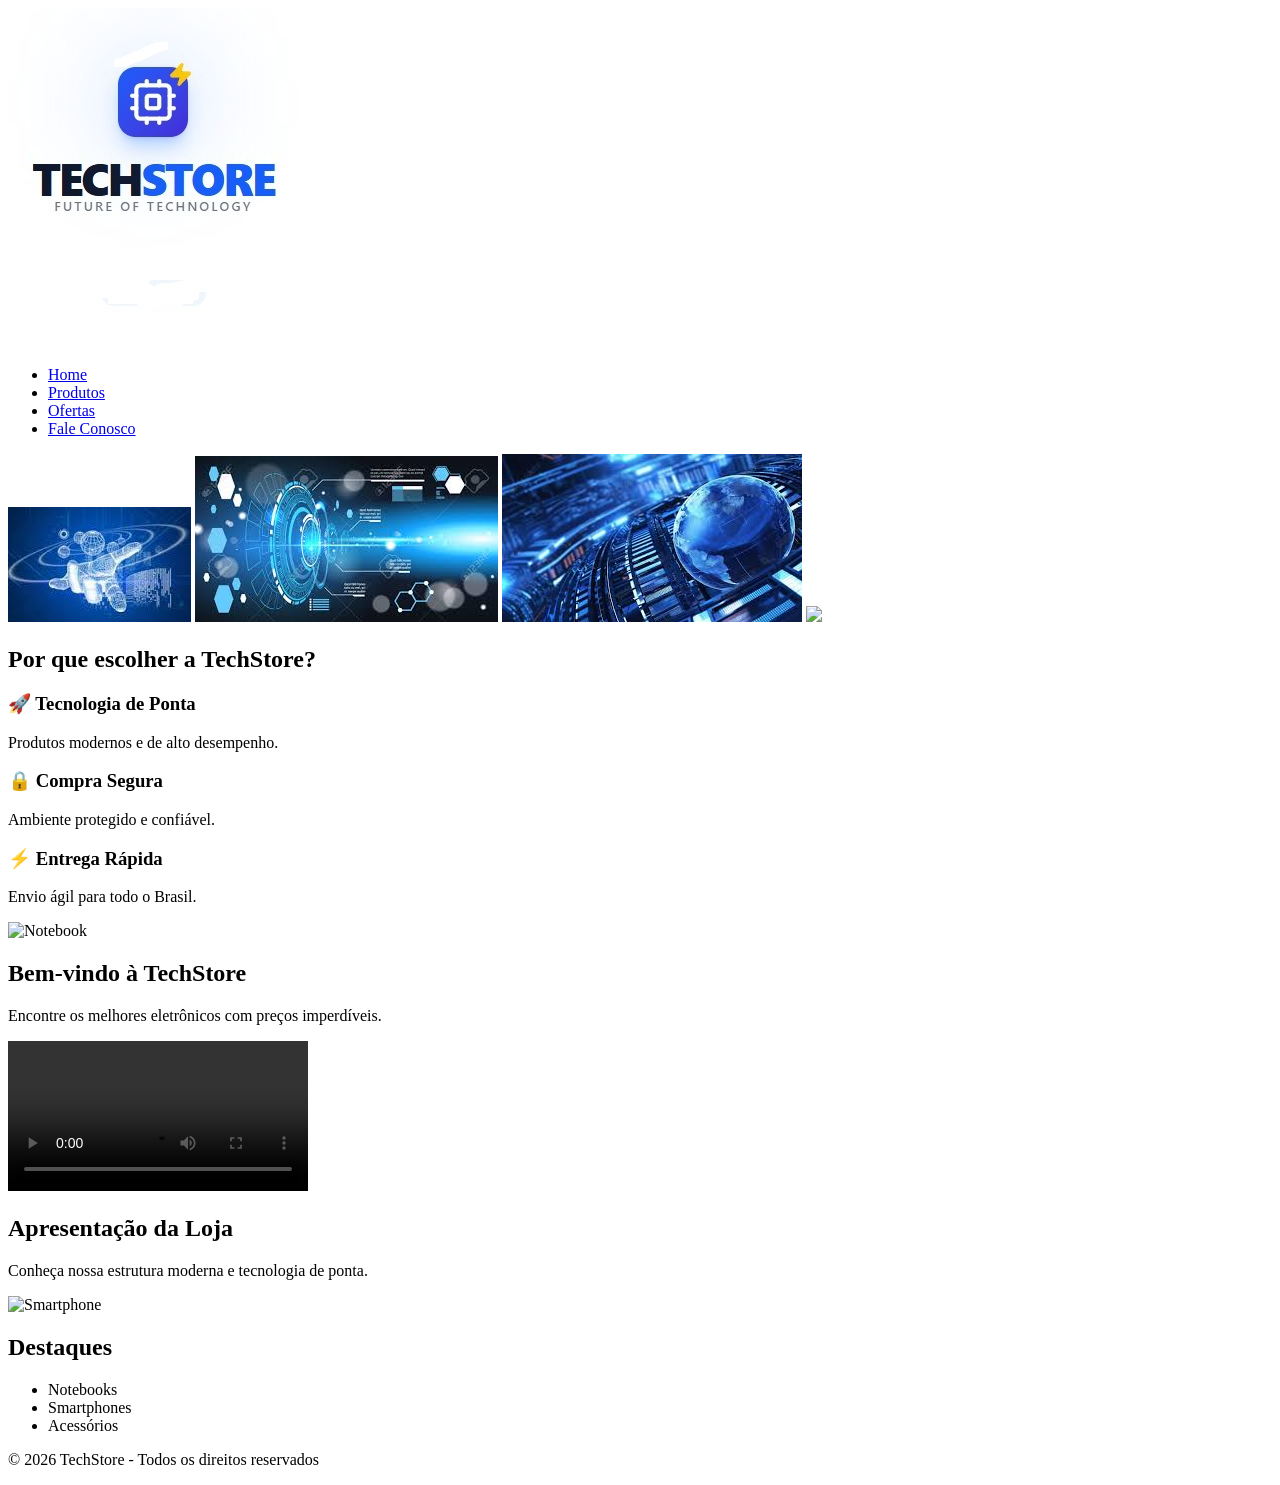
==== commit 9fe3b7bb: "Update index.html" ====
--- a/index.html
+++ b/index.html
@@ -23,7 +23,6 @@
     <ul class="menu-links">
         <li><a href="index.html">Home</a></li>
         <li><a href="produtos.html">Produtos</a></li>
-        <li><a href="#">Carrinho(em breve)</a></li>
         <li><a href="ofertas.html">Ofertas</a></li>
         <li><a href="faleconosco.html">Fale Conosco</a></li>
     </ul>
